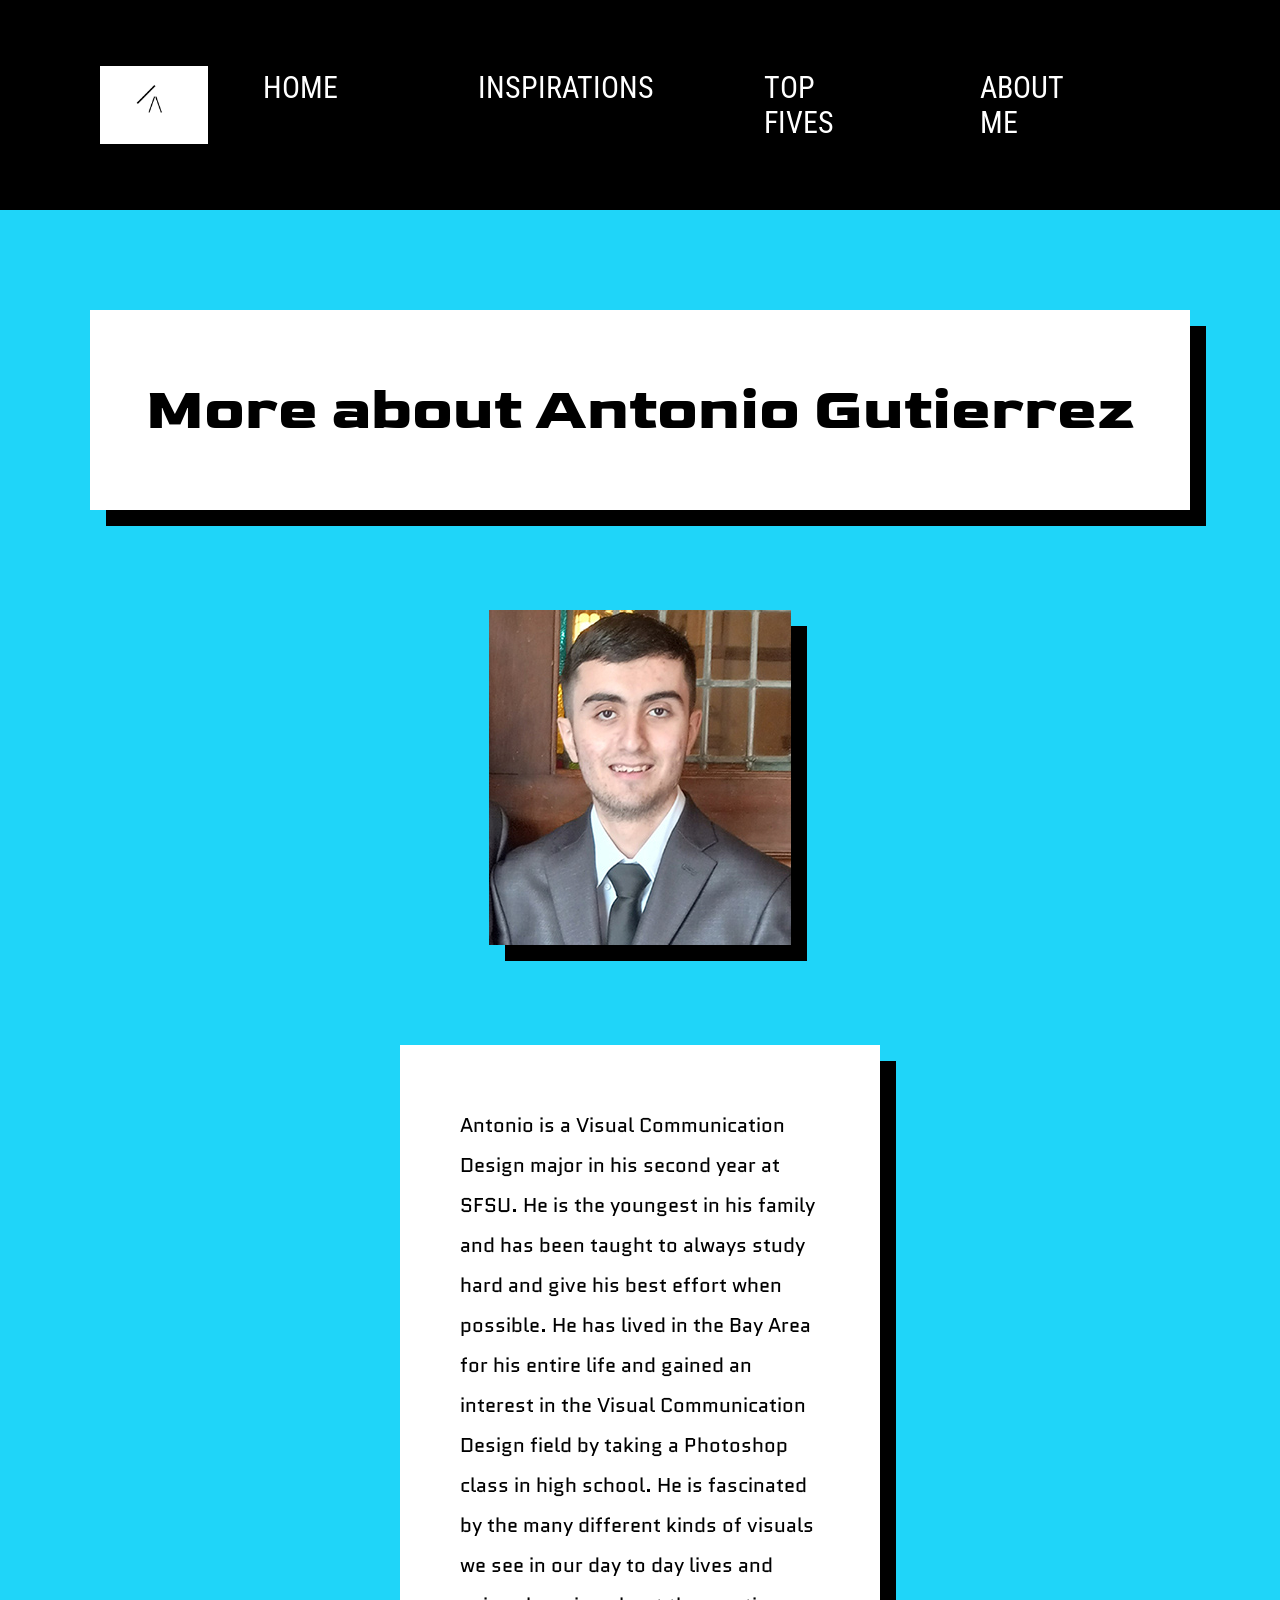
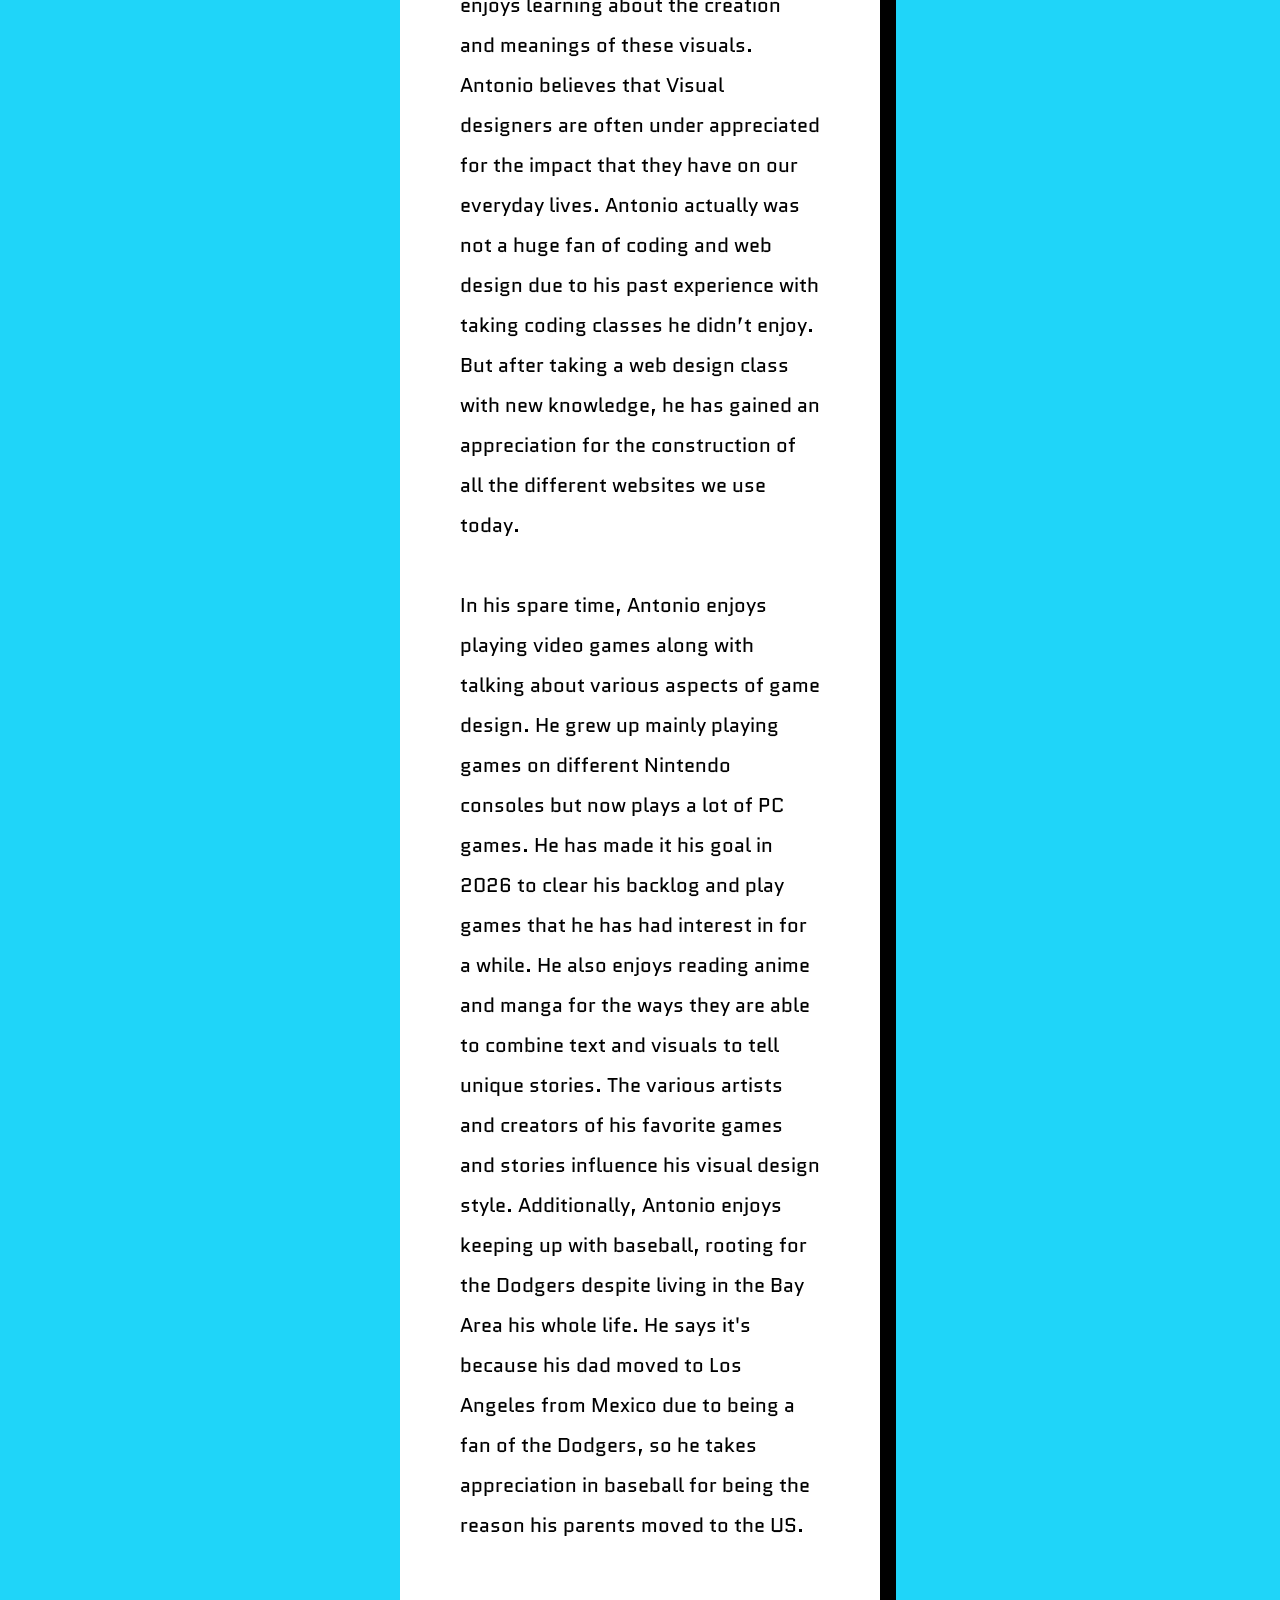
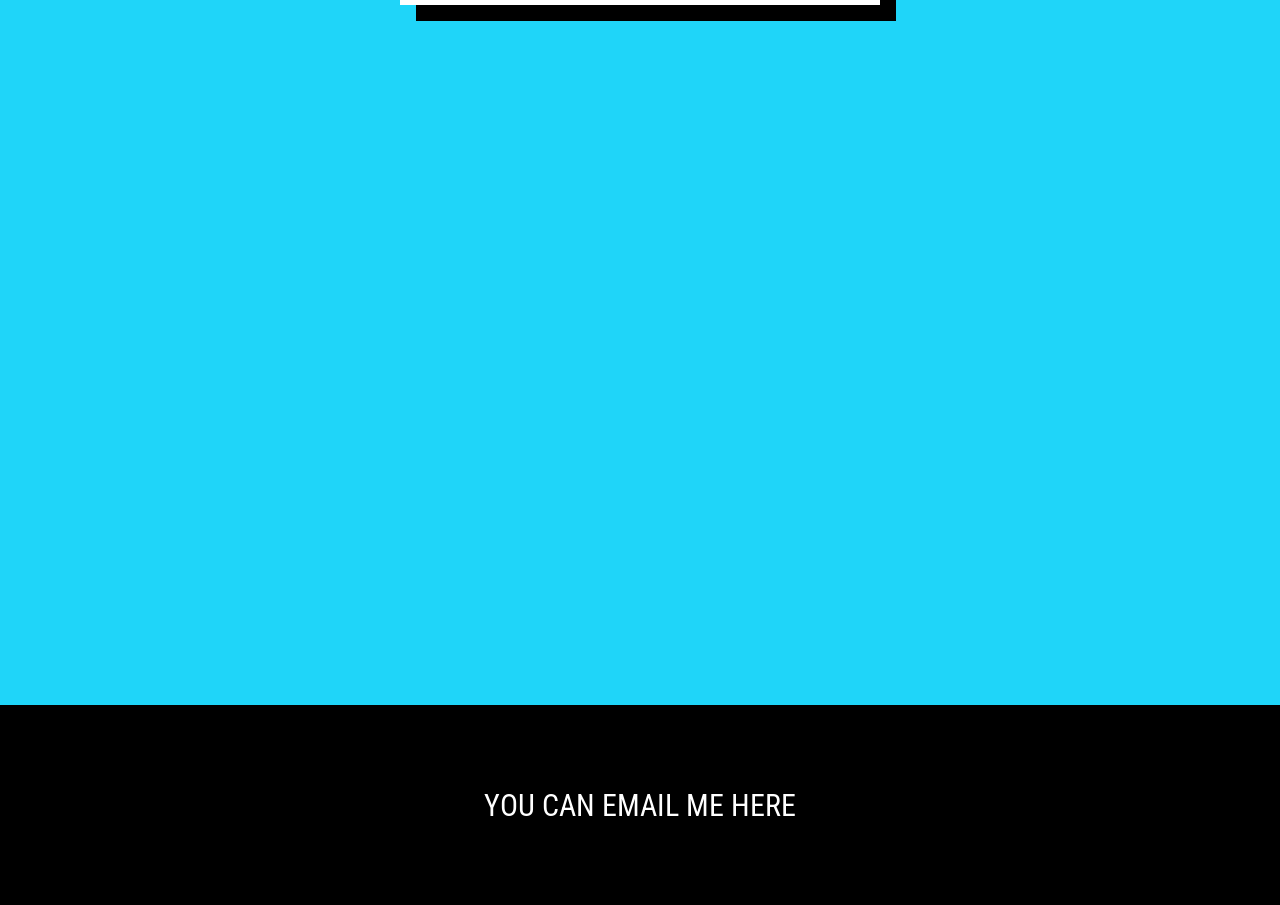
==== aboutme/aboutme.html @ 2ec33c47 "addded files" ====
<!DOCTYPE html>
<html lang="en">
    <head>
        <meta charset="UTF-8">
        <title>Project 3</title>
        <link rel="stylesheet" href="css/style.css">
        <link rel="preconnect" href="https://fonts.googleapis.com">
<link rel="preconnect" href="https://fonts.gstatic.com" crossorigin>
<link href="https://fonts.googleapis.com/css2?family=Josefin+Sans:ital,wght@0,100..700;1,100..700&family=Lato:ital,wght@0,100;0,300;0,400;0,700;0,900;1,100;1,300;1,400;1,700;1,900&family=Roboto+Condensed:ital,wght@0,100..900;1,100..900&display=swap" rel="stylesheet">
<link href="https://fonts.googleapis.com/css2?family=Josefin+Sans:ital,wght@0,100..700;1,100..700&family=Lato:ital,wght@0,100;0,300;0,400;0,700;0,900;1,100;1,300;1,400;1,700;1,900&family=Quantico:ital,wght@0,400;0,700;1,400;1,700&family=Roboto+Condensed:ital,wght@0,100..900;1,100..900&display=swap" rel="stylesheet">
<link href="https://fonts.googleapis.com/css2?family=Goldman:wght@400;700&display=swap" rel="stylesheet">

</head>

<body>

  <nav>    
    <img src="img/p3-logo-gif.gif">
    <ul>
    <li><a href="../index.html">home</a><li>
	<li><a href="../inspirations/inspirations.html">inspirations</a></li>
	<li><a href="../top 5s/top5s.html">top fives</a></li>
    <li><a href="aboutme.html">about me</a></li>
    </nav>




 <h1>More about Antonio Gutierrez</h1>

 <div class="portrait">
  <img src="img/portrait.jpg">
 </div>
 
 

 <p>
    Antonio is a Visual Communication Design major in his second year at SFSU. He is the youngest in his family and has been taught to always study hard and give his best effort when possible. He has lived in the Bay Area for his entire life and gained an interest in the Visual Communication Design field by taking a Photoshop class in high school. He is fascinated by the many different kinds of visuals we see in our day to day lives and enjoys learning about the creation and meanings of these visuals. Antonio believes that Visual designers are often under appreciated for the impact that they have on our everyday lives. Antonio actually was not a huge fan of coding and web design due to his past experience with taking coding classes he didn’t enjoy. But after taking a web design class with new knowledge, he has gained an appreciation for the construction of all the different websites we use today. 
    <br>
    <br>
    In his spare time, Antonio enjoys playing video games along with talking about various aspects of game design. He grew up mainly playing games on different Nintendo consoles but now plays a lot of PC games. He has made it his goal in 2026 to clear his backlog and play games that he has had interest in for a while. He also enjoys reading anime and manga for the ways they are able to combine text and visuals to tell unique stories. The various artists and creators of his favorite games and stories influence his visual design style. Additionally, Antonio enjoys keeping up with baseball, rooting for the Dodgers despite living in the Bay Area his whole life. He says it's because his dad moved to Los Angeles from Mexico due to being a fan of the Dodgers, so he takes appreciation in baseball for being the reason his parents moved to the US.

 </p>

 <div class="logo">
  <img src="img/p3-logo-transparent.gif">
 </div>

 <footer>
  <a href = "mailto: antonio.gu01906@gmail.com">You Can Email Me Here</a>
 </footer>

 
  
</body>


</html>
---- aboutme/css/style.css ----
* {
    margin:0;
    padding: 0;
    box-sizing: border-box;
    overscroll-behavior: none;
}


html {
    font-size: 100%;
}

body {
   min-height: 100dvh;
   width: 100%;
   background-color: rgb(31, 213, 249);
   color: black;
}

nav {
    width: 100%;
    background-color: black;
    display: flex;
    justify-content: space-between;
    align-items: center;
    padding: 0.9375rem 6.25rem;
}

nav img {
    width: 10%;
    
}

nav ul {
    width: 100%;
    display: flex;
    justify-content: center;
    margin-right: 2.5rem;
    list-style: none;
   

}

nav ul li {
    padding: 0.9375em;
}

nav ul a {
    text-decoration: none;
    font-size: 1.875em;
    text-transform: uppercase;
    font-family: "Roboto Condensed", sans-serif;
    color: white;
    display: block;
    padding: 2.5rem 2.5rem;
}

nav ul a:hover {
    color: black;
    background-color:white;
    
   

}



h1 {
    display: flex;
    flex-direction: row;
    align-items: center;
    justify-content: center;
    flex-wrap: wrap;
    text-align: center;
    font-family: "Goldman", sans-serif;
    font-weight: 700;
    font-size: 60px;
    font-style: normal;
    margin: 100px auto;
    background-color: white;
    filter: drop-shadow(black 16px 16px);
    width: 1100px;
    height: 200px;
    
  
}

.portrait {
    display: flex;
    justify-content: center;
    filter: drop-shadow(black 16px 16px);
    margin: 20px;
    margin-top: 100px;
}

p {
    margin: 400px;
    margin-top: 100px;
    padding: 60px;
   background-color: white;
   filter: drop-shadow(black 16px 16px);
    font-family: "Quantico", sans-serif;
    font-weight: 400;
    font-style: normal;
    font-size: 20px;
    line-height: 2;
   
}

.logo {
    display:flex;
    justify-content: center;
    margin-top: 10px;
}

footer {
    background-color: black;
    display: flex;
    flex-direction: row;
    justify-content: center;
    padding: 0.9375rem 6.25rem;
    height: 12.5rem

}
    
footer a {
    text-decoration: none;
    font-size: 1.875em;
    text-transform: uppercase;
    font-family: "Roboto Condensed", sans-serif;
    color: white;
    display: block;
    padding: 2.5rem 2.5rem;
    align-content: center;
}

footer a:hover {
    color: black;
    background-color:white;
}
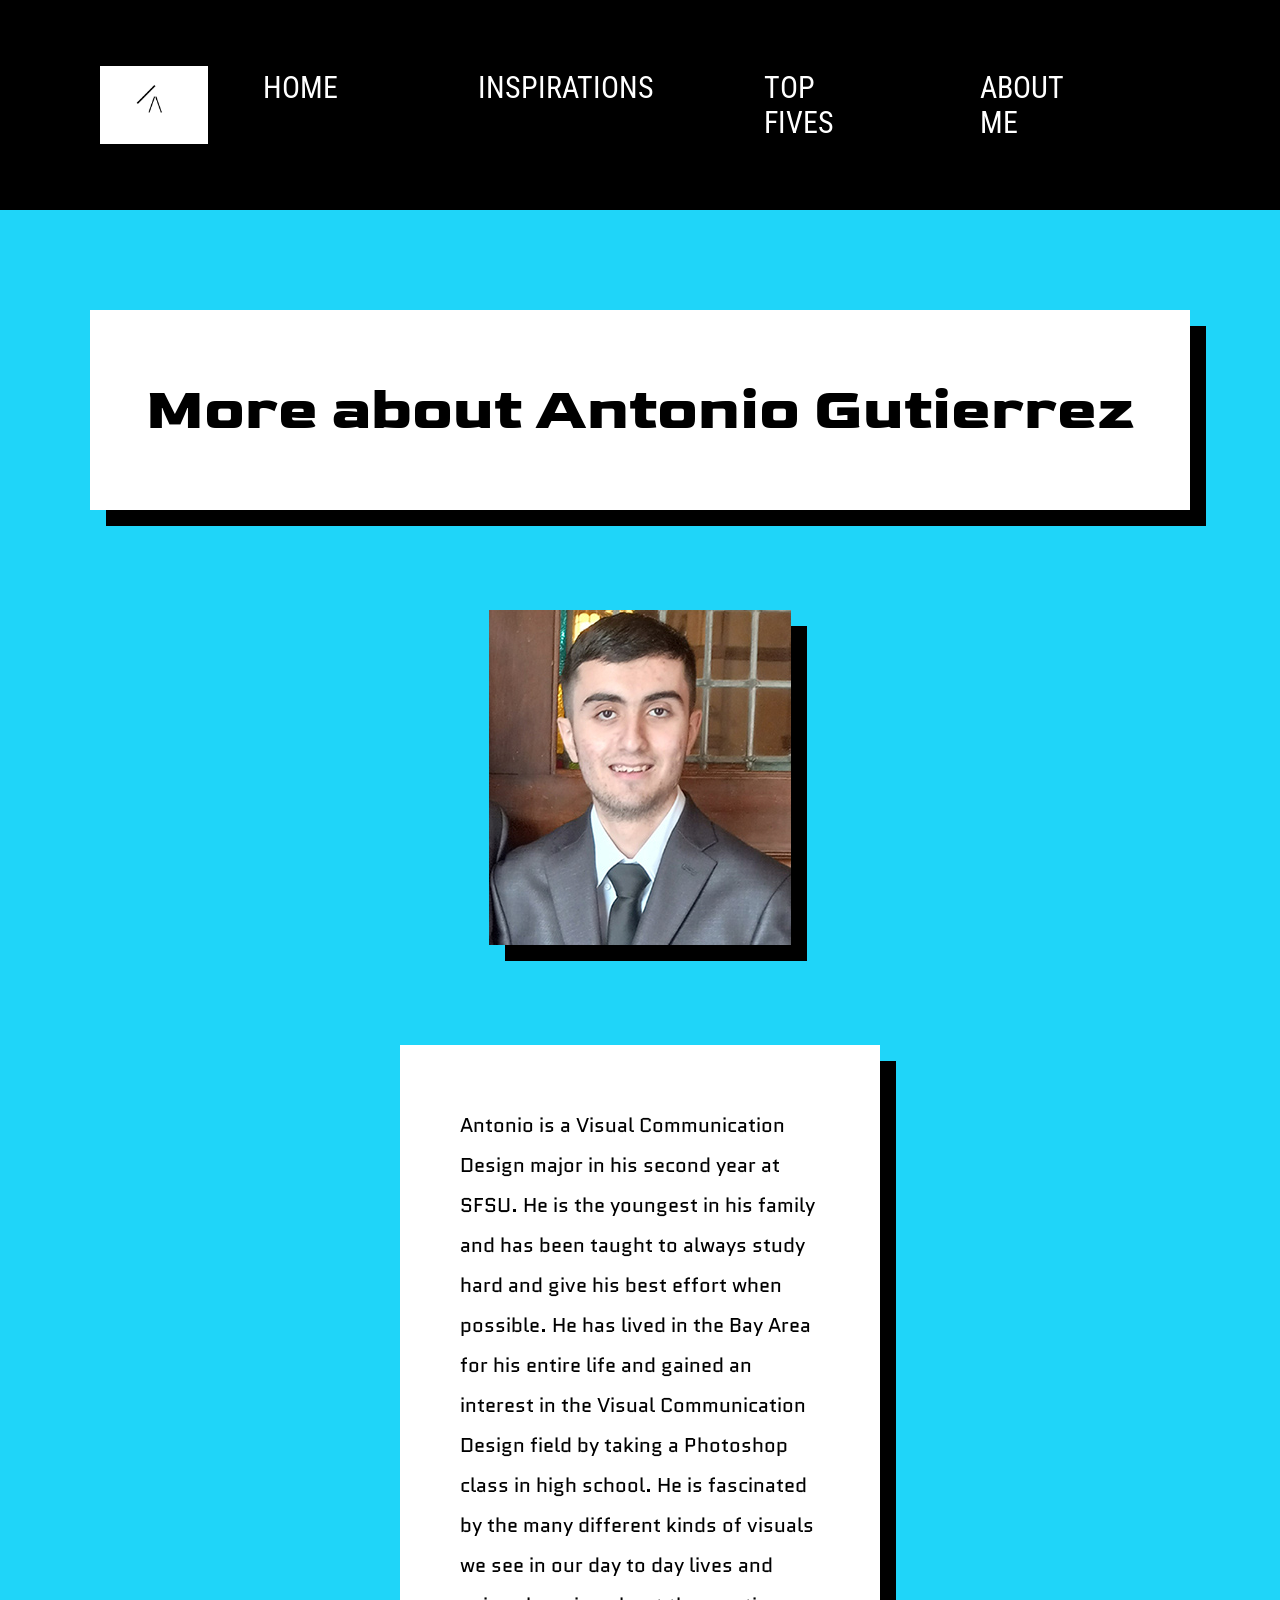
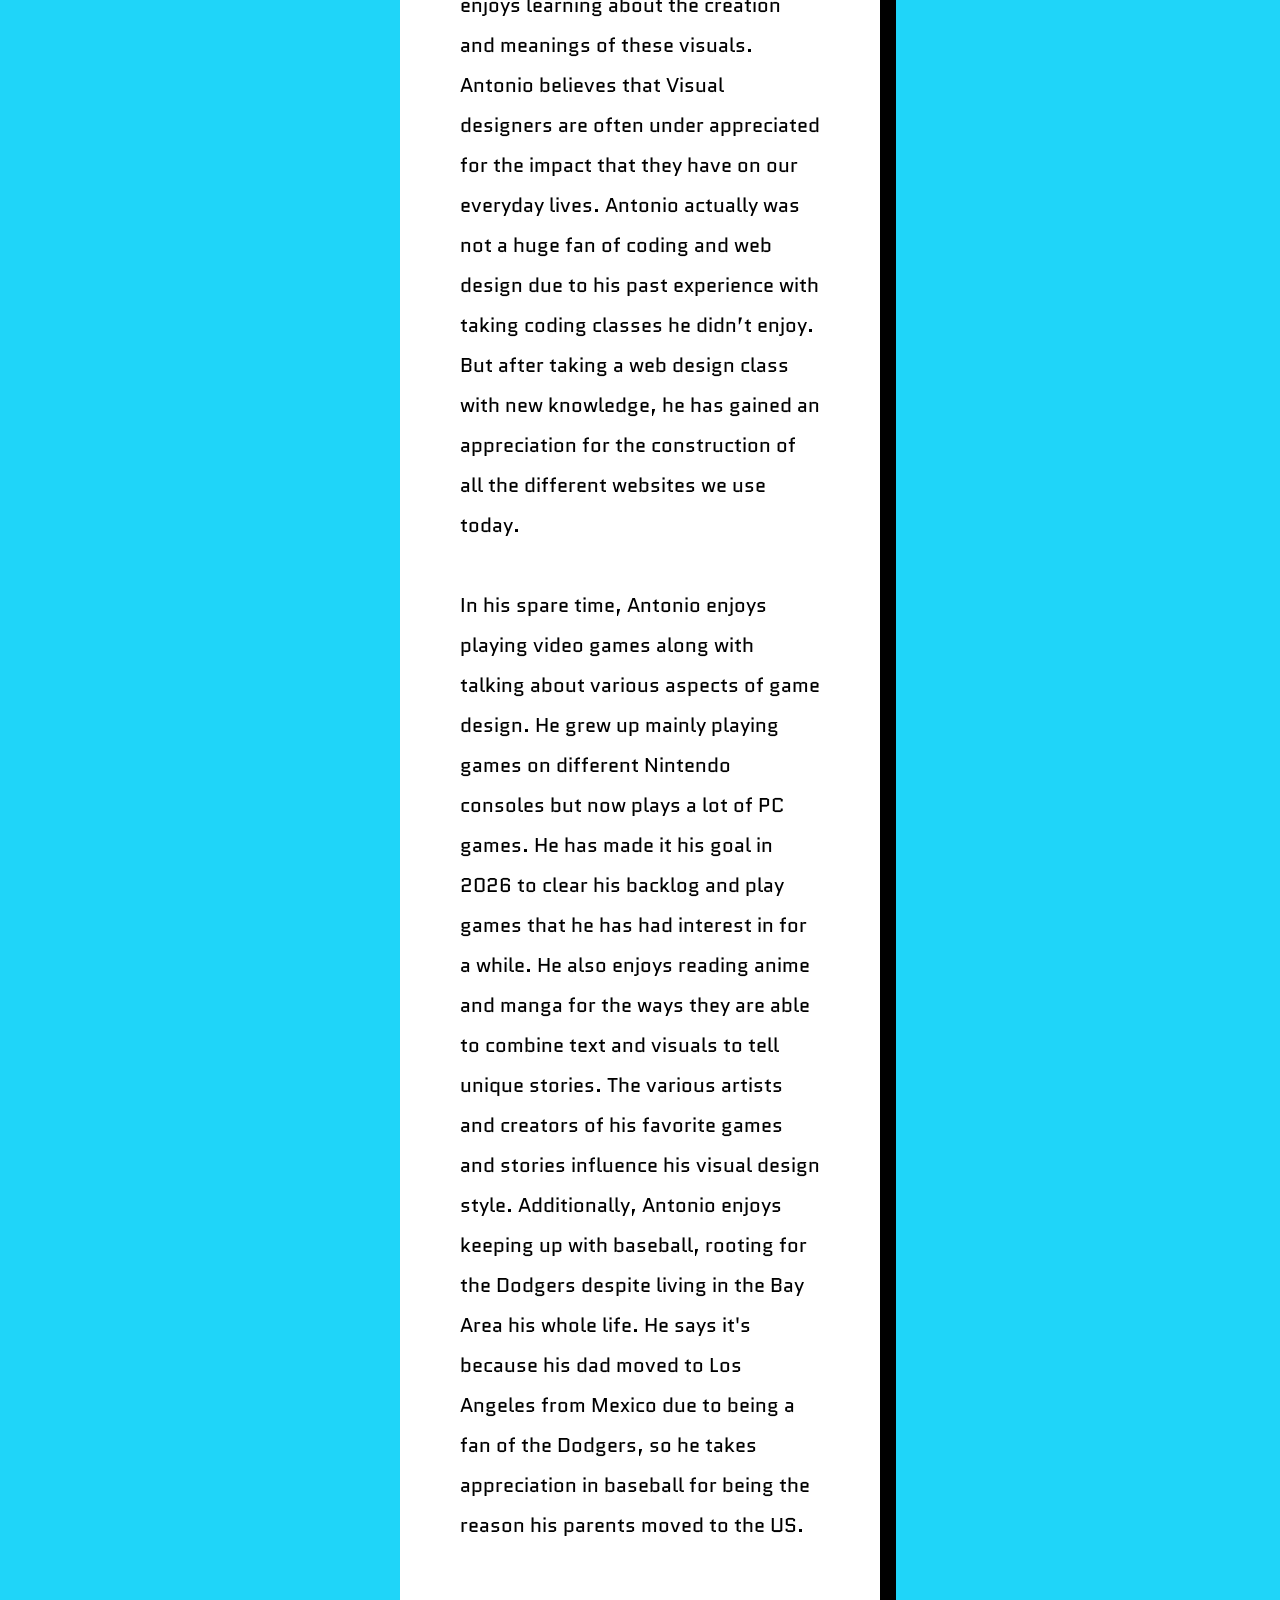
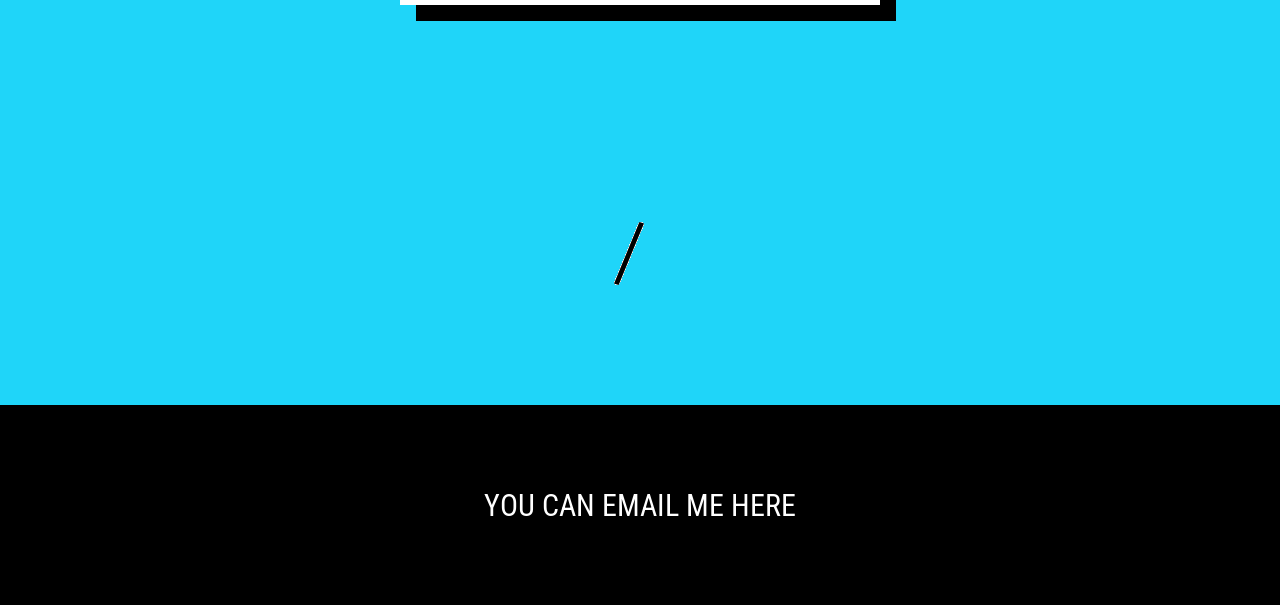
==== commit 100894e2: "animations" ====
--- a/aboutme/aboutme.html
+++ b/aboutme/aboutme.html
@@ -26,7 +26,7 @@
 
 
 
- <h1>More about Antonio Gutierrez</h1>
+ <h1> <div class="typing">More about Antonio Gutierrez</div></h1>
 
  <div class="portrait">
   <img src="img/portrait.jpg">
--- a/aboutme/css/style.css
+++ b/aboutme/css/style.css
@@ -96,6 +96,7 @@
 p {
     margin: 400px;
     margin-top: 100px;
+    margin-bottom: 100px;
     padding: 60px;
    background-color: white;
    filter: drop-shadow(black 16px 16px);
@@ -111,6 +112,7 @@
     display:flex;
     justify-content: center;
     margin-top: 10px;
+    
 }
 
 footer {
@@ -138,3 +140,41 @@
     color: black;
     background-color:white;
 }
+
+.typing {
+  width: 21ch;
+  animation: typing 2s steps(28), blink 1s step-end 3 forwards normal;
+  white-space: nowrap;
+  overflow: hidden;
+  
+  
+  
+  
+}
+
+
+
+@keyframes typing {
+  from {
+    width: 0
+  }
+
+
+  
+}
+    
+@keyframes blink {
+  50% {
+    border-right: 4px solid;
+  }
+
+  100% {
+    border-right: 4px transparent;
+
+  }
+
+  
+  
+ 
+  
+}
